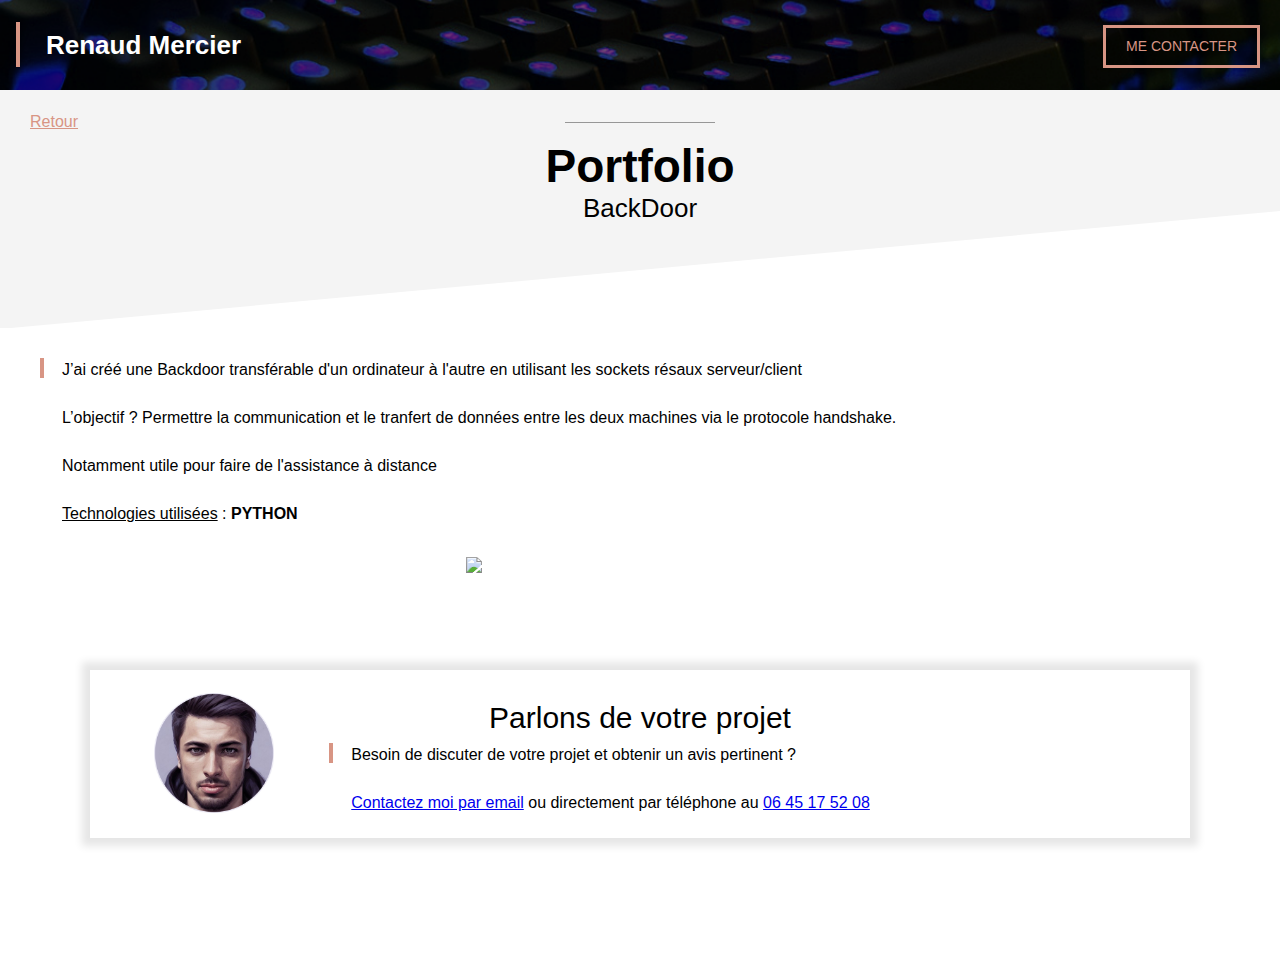
==== bd.html @ 526241b3 "Add files via upload" ====
<!DOCTYPE html>
<html lang="fr">
<head>
    <meta charset="UTF-8">
    <meta name="viewport" content="width=device-width, initial-scale=1.0">
    <title>BackDoor</title>
    <link rel="stylesheet" href="style.css">
</head>
<body>

    <!-- HEADER -->
    <div class="portfolio-header">
        <div class="texte-avec-ligne-verticale"
        style="margin-left: 16px; margin-top: 22px; height: 45px">
            <p class="portfolio-header-title">Renaud Mercier</p>
        </div>
        <a class="contact-button contact-button-portfolio"
        href="mailto:renaud.d.mercier@gmail.com?subject=Contact%20depuis%20heroku">ME CONTACTER</a>

    </div>

    <!-- SECTION GRISE TITRE -->
    <div class="section section-grise1" style="padding-top:20px">
        <a class="portfolio-back" href="index.html">Retour</a>
        <div class="separateur" style="margin-top:-12px;"></div>
        <h1 class="portfolio">Portfolio</h1>
        <h2 class="portfolio">BackDoor</h2>
    </div>

    <!-- SECTION CONTENU -->
    <div class="section">
        <div class="texte-avec-ligne-verticale">
            <p>
                J’ai créé une Backdoor transférable d'un ordinateur à l'autre en utilisant les sockets résaux serveur/client 
                <br><br>
                L’objectif ? Permettre la communication et le tranfert de données entre les deux machines via le protocole handshake.
                <br><br>
                Notamment utile pour faire de l'assistance à distance
                <br><br>
                <u>Technologies utilisées</u> : <b>PYTHON</b>

            </p>
            <div style="text-align: center; margin-top: 30px">
                <img class="portfolio" src="backdoorm.jpg">
            
            </div>
        </div>
    </div>

    <!-- FRAME -->
    <iframe src="contact-frame.html" scrolling="no"/>  
</body>
</html>
---- style.css ----
* {
    box-sizing: border-box;
}


:root {
    --color1: #D89584;
    --color2: #F4F4F4;
}

body {
    margin: 0;
    font-family: Arial;
    line-height: 1.5;
}

iframe {
    width: 100%;
    border: none;
    height: 350px;
}

div.cover {
    background: url(cover_overlay.png) no-repeat center/100% 100%,url(cover.jpg) no-repeat center/cover;
    height: 360px;
    position: relative;
}

div.sub{

    font-size: 20px;
}

img.cover-profile {
    height: 154px;
    position: relative;
    left: 50%;
    margin-left: -70px;
    margin-top: 10px;
    margin-bottom: -10px;
}

h1 {
    color: white;
    text-align: center;
    font-size: 42px;
    margin-top: 10px;
    margin-bottom: 0px;
}

div.cover p {
    color: lightgray;
    text-align: center;
    margin-top: 8px;
 
}

div.cover-contact {
    /* background-color: #FF000080; */
    position: absolute;
    top: 20px;
    left: 10px;
    border-left: 4px solid var(--color1);
    padding-left: 8px;
}

div.cover-contact p {
    text-align: left;
    margin-top: 0px;
    margin-bottom: 0px;
}

div.cover-contact p:first-child {
    margin-bottom: 14px;
}

div.cover-contact * {
    color: white;
    font-size: 14px;
}

a.contact-button {
    color: var(--color1);
    border: 3px solid var(--color1);
    padding: 8px 20px;
    text-decoration: none;
    background-color: #00000040;
    display: inline-block;
    margin-top: 2px;
    font-size: 14px;
}

a.contact-button-portfolio {
    position: absolute;
    margin-top: 20px; 
    right: 20px; 
    top:5px;
}

a.contact-button:hover{
    color: rgb(226, 218, 218);
    border: 5px solid rgb(226, 218, 218);
    background-color:#c9811670;
}

.section {
    padding-left: 40px;
    padding-right: 40px;
    padding-top: 30px;
    padding-bottom: 30px;
    overflow: auto;
}

div.section-grise1 {
    background: url(triangle2white.svg) no-repeat center bottom -1px/100%;
    background-color: var(--color2);
    padding-bottom: 100px;
}

div.section-grise2 {
    background: url(triangle1white.svg) no-repeat center top/100%;
    background-color: var(--color2);
    padding-top: 100px;
}

h2 {
    text-align: center;
    font-size: 34px;
    margin-top: 0px;
}

div.separateur {
    background-color: #979797;
    height: 1px;
    width: 150px;
    position: relative;
    left: 50%;
    margin-left: -75px;
}

div.section-grise1 p {
    font-size: 22px;
    color: #656565;
    text-align: center;
    max-width: 450px;
    margin-left: auto;
    margin-right: auto;
}

img.col-contenu {
    width: 40%;
}

div.col-contenu {
    width: 60%;
    padding-left: 16px;
}

.float-right {
    float: right;
}

div.texte-avec-ligne-verticale {
    border-left: 4px solid var(--color1);
    padding-left: 8px;
    height: 20px;
    display: inline-block;
}

div.texte-avec-ligne-verticale p {
    margin-top: 0;
    margin-left: 10px;
    
}

div.barre-verticale {
    height: 50px;
    width: 4px;
    background-color: var(--color1);
    margin-right: 8px;
}

.col-portfolio {
    width: 47%;

}

div.frame {
    margin: 30px 50px;
    padding: 20px 30px;
    background-color: white;
    box-shadow: 0px 0px 8px 8px rgba(0, 0, 0, 0.1);

}

p.frame-title {
    font-size: 30px;
    margin-top: 5px;
    margin-bottom: 0px;
    text-align: center;
}

div.frame img {
    margin-top: -50px;
    margin-bottom: -20px;
    width: 120px;

}

/* PORTFOLIO */
.portfolio-header {
    height: 90px;
    background: url(cover.jpg) no-repeat center/cover;
    position: relative;
}

.portfolio-header-title {
    font-size: 26px;
    font-weight: bold;
    color: white;
    padding-top: 4px;
    padding-left: 8px;
}

h1.portfolio {
    font-size: 46px;
    color: black;
    line-height: 1;
    padding-top: 10px;
}

h2.portfolio {
    font-size: 26px;
    color: black;
    font-weight: normal;
    margin-bottom: 0;
}

a.portfolio-back {
    color: var(--color1);
    margin-left: -10px;
}

img.portfolio {
    width: 70%;
    max-width: 475px;
}

.display-mobile {
    display: none;
}


/* RESPONSIVE DESIGN : MOBILE */
@media only screen and (max-width: 767px) {
    img.cover-profile {
        height: 90px;
        margin-top: 75px;
        margin-left: -40px;
    }
    
    h1 {
        font-size: 38px;
        margin-top: 6px;
        margin-bottom: 0px;
    }
    
    div.cover p {
        margin-top: 2px;
        font-size: 13px;
    }

    .section {
        padding-left: 20px;
        padding-right: 20px;
    }
    
    div.section-grise1 {
        padding-bottom: 40px;
    }

    h2 {
        font-size: 30px;
    }

    img.col-contenu {
        width: 100%;
    }
    
    div.col-contenu {
        width: 100%;
        padding-left: 0px;
        margin-top: 20px;
    }

    .col-portfolio {
        width: 100%;
        margin-bottom: 20px;
    }

    div.frame {
        margin: 0px 0px;
        padding: 0px 0px;
        box-shadow: none;
    }

    div.frame img {
        margin-top: 0px;
        margin-bottom: 0px;
        width: 70px;
    }

    /* POSTFOLIO - MOBILE */
    .portfolio-header-title {
        font-size: 19px;
        padding-top: 10px;
        padding-left: 4px;
    }

    a.contact-button {
        padding: 7px 12px;
        margin-top: 22px;
        font-size: 12px;
    }

    a.contact-button-portfolio {
        right: 12px; 
    }

    h1.portfolio {
        font-size: 40px;
    }
    
    h2.portfolio {
        font-size: 22px;
    }

    img.portfolio {
        width: 100%;
    }

    .display-mobile {
        display: block;
    }
}
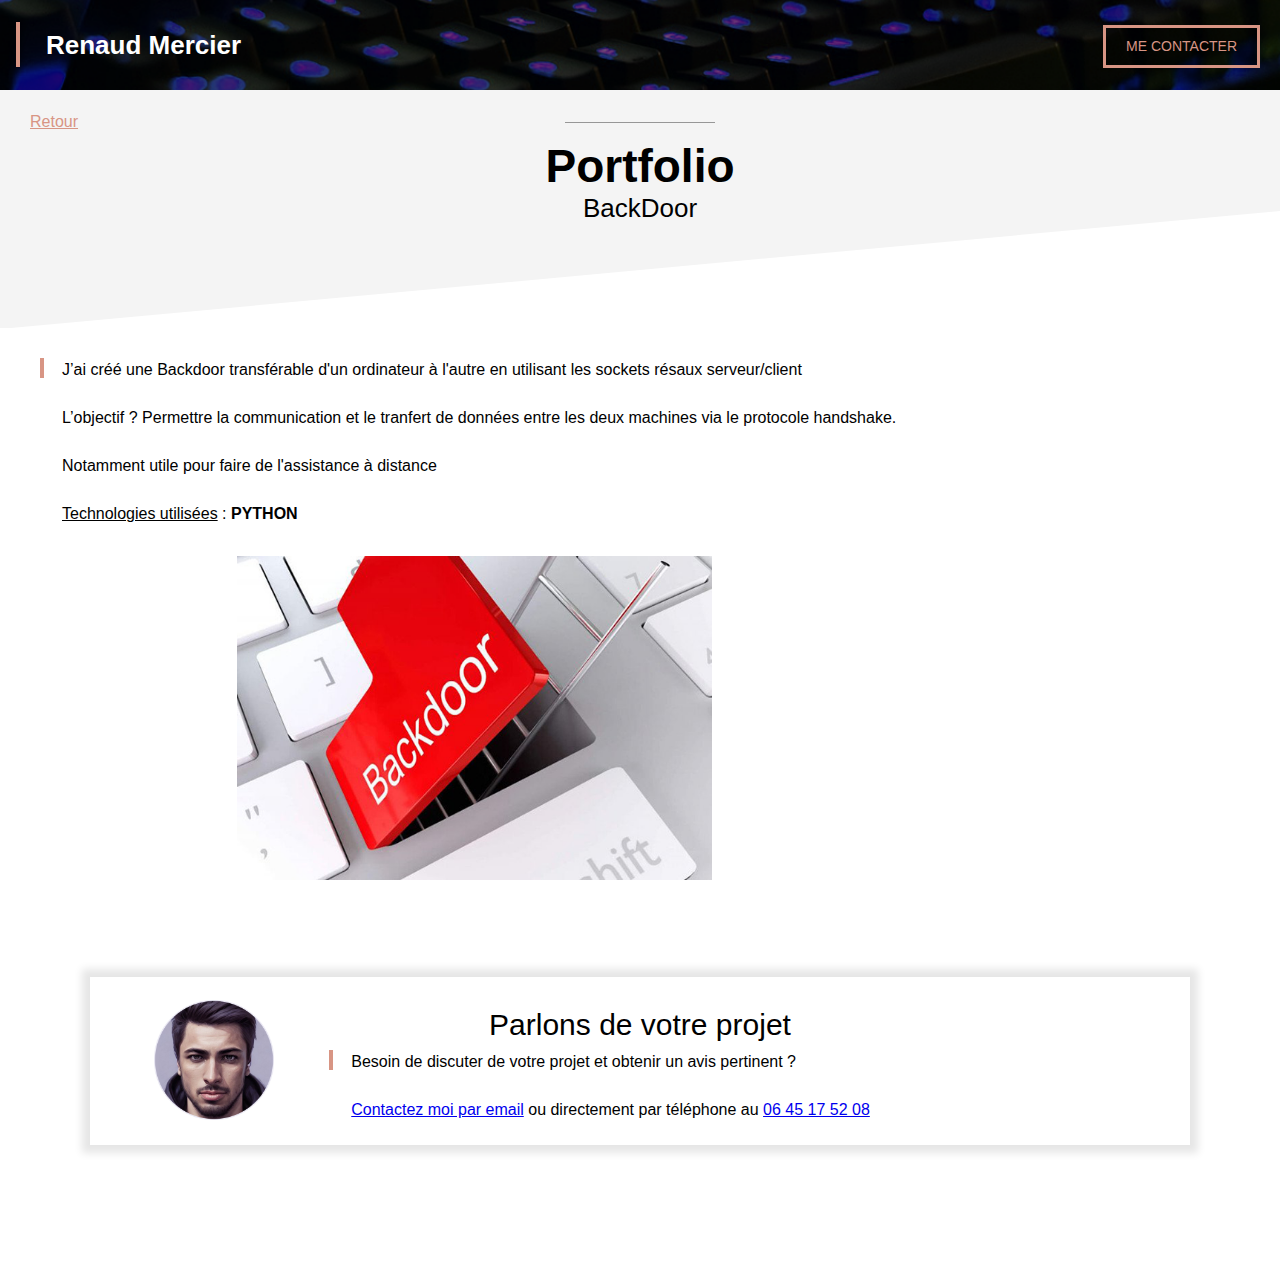
==== commit e5072c3e: "Add files via upload" ====
--- a/bd.html
+++ b/bd.html
@@ -41,7 +41,7 @@
 
             </p>
             <div style="text-align: center; margin-top: 30px">
-                <img class="portfolio" src="backdoorm.jpg">
+                <img class="portfolio" src="backdoorm.png">
             
             </div>
         </div>
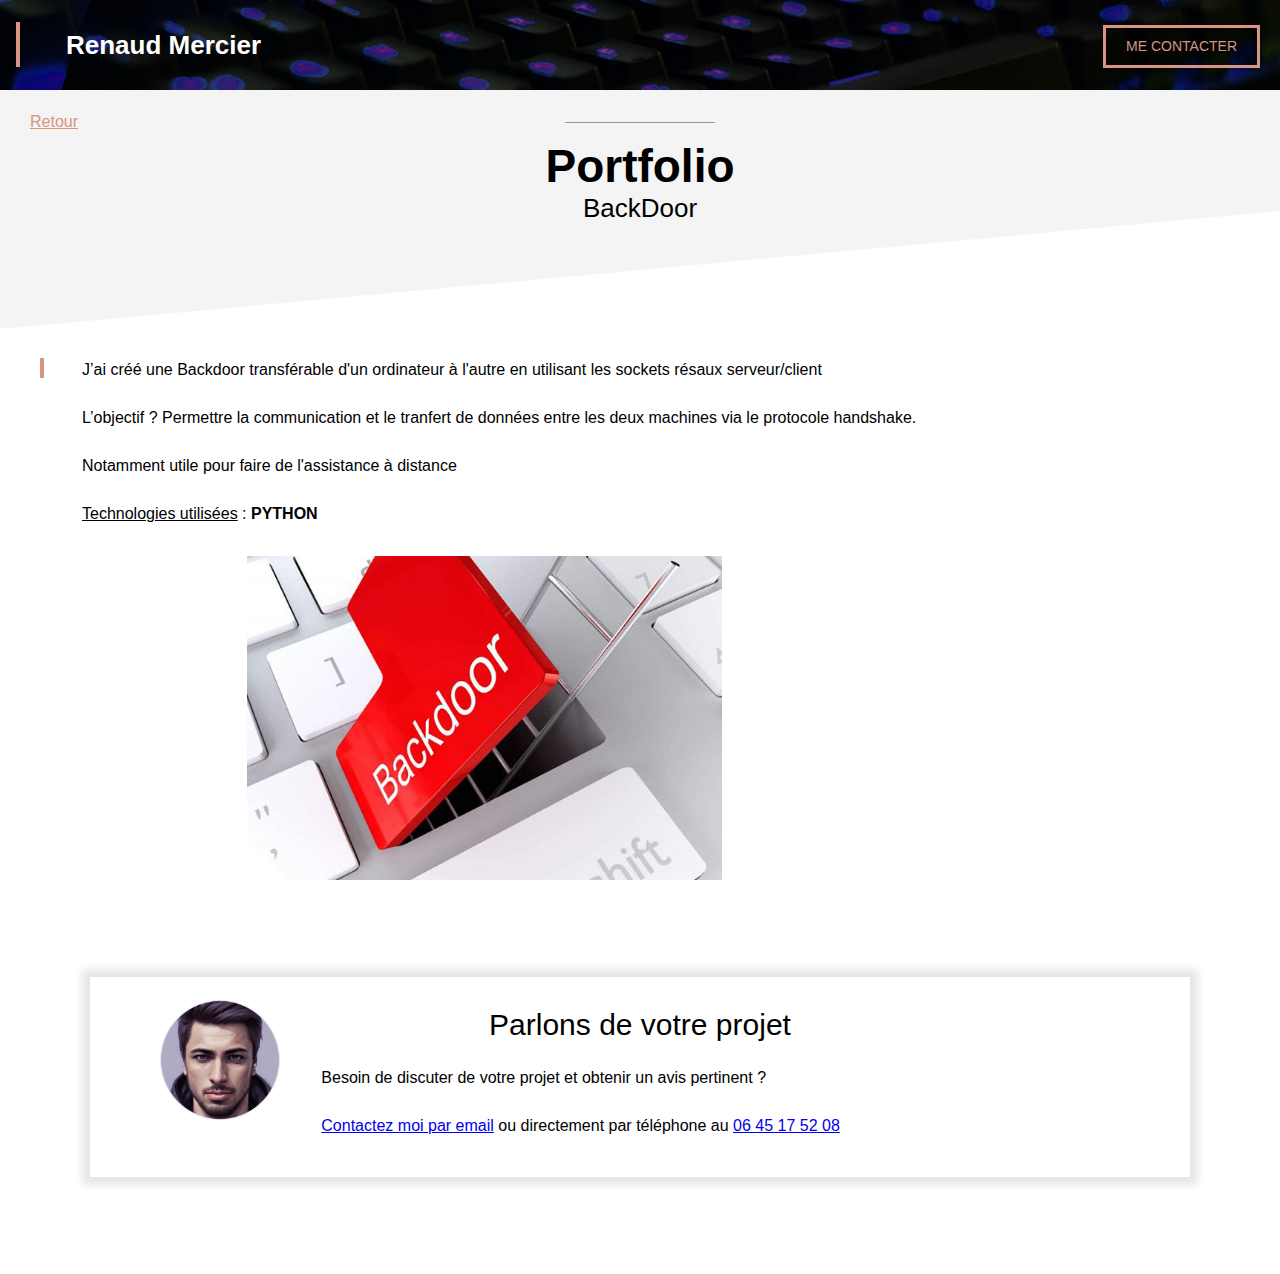
==== commit 0e593c74: "reaload" ====
--- a/bd.html
+++ b/bd.html
@@ -4,7 +4,7 @@
     <meta charset="UTF-8">
     <meta name="viewport" content="width=device-width, initial-scale=1.0">
     <title>BackDoor</title>
-    <link rel="stylesheet" href="style.css">
+    <link rel="stylesheet" href="/assets/css/style.css">
 </head>
 <body>
 
@@ -41,13 +41,13 @@
 
             </p>
             <div style="text-align: center; margin-top: 30px">
-                <img class="portfolio" src="backdoorm.png">
+                <img class="portfolio" src="./assets/images/backdoorm.png">
             
             </div>
         </div>
     </div>
 
     <!-- FRAME -->
-    <iframe src="contact-frame.html" scrolling="no"/>  
+    <iframe src="contact-frame.html" scrolling="no"> </iframe>
 </body>
 </html>--- a/assets/css/style.css
+++ b/assets/css/style.css
@@ -0,0 +1,388 @@
+* {
+    box-sizing: border-box;
+}
+
+
+:root {
+    --color1: #D89584;
+    --color2: #F4F4F4;
+}
+
+body {
+    margin: 0;
+    font-family: Arial;
+    line-height: 1.5;
+}
+
+iframe {
+    width: 100%;
+    border: none;
+    height: 350px;
+}
+
+div.cover {
+    background: url(../images/cover_overlay.png) no-repeat center/100% 100%,url(../images/cover.jpg) no-repeat center/cover;
+    height: 360px;
+    position: relative;
+}
+
+
+div.sub{
+
+    font-size: 20px;
+}
+
+img.cover-profile {
+    height: 154px;
+    position: relative;
+    left: 50%;
+    margin-left: -70px;
+    margin-top: 10px;
+    margin-bottom: -10px;
+   
+}
+
+
+
+h1 {
+    color: white;
+    text-align: center;
+    font-size: 42px;
+    margin-top: 10px;
+    margin-bottom: 0px;
+}
+
+div.cover p {
+    color: lightgray;
+    text-align: center;
+    margin-top: 8px;
+ 
+}
+
+div.cover-contact {
+    /* background-color: #FF000080; */
+    position: absolute;
+    top: 20px;
+    left: 10px;
+    border-left: 4px solid var(--color1);
+    padding-left: 8px;
+}
+
+div.cover-contact p {
+    text-align: left;
+    margin-top: 0px;
+    margin-bottom: 0px;
+}
+
+div.cover-contact p:first-child {
+    margin-bottom: 14px;
+}
+
+div.cover-contact * {
+    color: white;
+    font-size: 14px;
+}
+
+a.contact-button {
+    color: var(--color1);
+    border: 3px solid var(--color1);
+    padding: 8px 20px;
+    text-decoration: none;
+    background-color: #00000040;
+    display: inline-block;
+    margin-top: 2px;
+    font-size: 14px;
+}
+
+a.contact-button-portfolio {
+    position: absolute;
+    margin-top: 20px; 
+    right: 20px; 
+    top:5px;
+}
+
+a.contact-button:hover{
+    color: rgb(226, 218, 218);
+    border: 5px solid rgb(226, 218, 218);
+    background-color:#c9811670;
+}
+
+.section {
+    padding-left: 40px;
+    padding-right: 40px;
+    padding-top: 30px;
+    padding-bottom: 30px;
+    overflow: auto;
+}
+
+div.section-grise1 {
+    background: url(../images/triangle2white.svg) no-repeat center bottom -1px/100%;
+    background-color: var(--color2);
+    padding-bottom: 100px;
+}
+
+div.section-grise2 {
+    background: url(../images/triangle1white.svg) no-repeat center top/100%;
+    background-color: var(--color2);
+    padding-top: 100px;
+}
+
+h2 {
+    text-align: center;
+    font-size: 34px;
+    margin-top: 0px;
+}
+
+div.separateur {
+    background-color: #979797;
+    height: 1px;
+    width: 150px;
+    position: relative;
+    left: 50%;
+    margin-left: -75px;
+}
+
+div.section-grise1 p {
+    font-size: 22px;
+    color: #656565;
+    text-align: center;
+    max-width: 450px;
+    margin-left: auto;
+    margin-right: auto;
+}
+
+
+    img.col-contenu {
+        width: 40%;
+        max-width: 100%; /* La largeur maximale sera celle de son conteneur */
+        height: auto; /* La hauteur sera ajustée de manière proportionnelle à la largeur */
+    }
+
+
+
+div.col-contenu {
+    width: 60%;
+    padding-left: 16px;
+
+    
+}
+
+.float-right {
+    float: right;
+}
+
+span{
+    display: flex;
+    margin-left: auto;
+    margin-right:  auto;
+    justify-content: center;
+
+}
+
+div.sum{
+    margin-right: 400px;
+   
+}
+
+div.texte-avec-ligne-verticale {
+    border-left: 4px solid var(--color1);
+    padding-left: 8px;
+    height: 20px;
+    display: inline-block;
+    
+}
+
+div.texte-avec-ligne-verticale p {
+    margin-top: 0;
+    margin-left: 30px;
+    
+}
+
+div.barre-verticale {
+    height: 50px;
+    width: 4px;
+    background-color: var(--color1);
+    margin-right: 8px;
+}
+
+
+.col-portfolio {
+    width: 47%;
+
+}
+
+div.frame {
+    margin: 30px 50px;
+    padding: 20px 30px;
+    background-color: white;
+    box-shadow: 0px 0px 8px 8px rgba(0, 0, 0, 0.1);
+
+}
+
+p.frame-title {
+    font-size: 30px;
+    margin-top: 5px;
+    margin-bottom: 0px;
+    text-align: center;
+}
+
+div.frame img {
+    margin-top: -50px;
+    margin-bottom: -20px;
+    width: 120px;
+
+}
+
+/* PORTFOLIO */
+.portfolio-header {
+    height: 90px;
+    background: url(../images/cover.jpg) no-repeat center/cover;
+    position: relative;
+}
+
+.portfolio-header-title {
+    font-size: 26px;
+    font-weight: bold;
+    color: white;
+    padding-top: 4px;
+    padding-left: 8px;
+}
+
+h1.portfolio {
+    font-size: 46px;
+    color: black;
+    line-height: 1;
+    padding-top: 10px;
+}
+
+h2.portfolio {
+    font-size: 26px;
+    color: black;
+    font-weight: normal;
+    margin-bottom: 0;
+}
+
+a.portfolio-back {
+    color: var(--color1);
+    margin-left: -10px;
+}
+
+img.portfolio {
+    width: 70%;
+    max-width: 475px;
+}
+
+.display-mobile {
+    display: none;
+}
+td img {
+    width: 100%;
+    height: auto;
+    max-height: 200px; /* Choisissez une hauteur maximale pour toutes les images */
+    object-fit: cover; /* Assurez-vous que les images sont rognées pour conserver les proportions */
+}
+
+
+
+
+
+
+
+
+
+
+
+
+@media only screen and (max-width: 767px) {
+    img.cover-profile {
+        height: 90px;
+        margin-top: 75px;
+        margin-left: -40px;
+    }
+    
+    h1 {
+        font-size: 38px;
+        margin-top: 6px;
+        margin-bottom: 0px;
+    }
+    
+    div.cover p {
+        margin-top: 2px;
+        font-size: 13px;
+    }
+
+    .section {
+        padding-left: 20px;
+        padding-right: 20px;
+    }
+    
+    div.section-grise1 {
+        padding-bottom: 40px;
+    }
+
+    h2 {
+        font-size: 30px;
+    }
+
+    img.col-contenu {
+        width: 100%;
+        height: 10%;
+        margin-left:0px
+    }
+    
+    div.col-contenu {
+        width: 100%;
+        padding-left: 0px;
+        margin-top: 20px;
+    }
+
+    .col-portfolio {
+        width: 100%;
+        margin-bottom: 20px;
+    }
+
+    div.frame {
+        margin: 0px 0px;
+        padding: 0px 0px;
+        box-shadow: none;
+    }
+
+    div.frame img {
+        margin-top: 0px;
+        margin-bottom: 0px;
+        width: 70px;
+    }
+
+    /* POSTFOLIO - MOBILE */
+    .portfolio-header-title {
+        font-size: 19px;
+        padding-top: 10px;
+        padding-left: 4px;
+    }
+
+    a.contact-button {
+        padding: 7px 12px;
+        margin-top: 22px;
+        font-size: 12px;
+    }
+
+    a.contact-button-portfolio {
+        right: 12px; 
+    }
+
+    h1.portfolio {
+        font-size: 40px;
+    }
+    
+    h2.portfolio {
+        font-size: 22px;
+    }
+
+    img.portfolio {
+        width: 100%;
+    }
+
+    .display-mobile {
+        display: block;
+    }
+}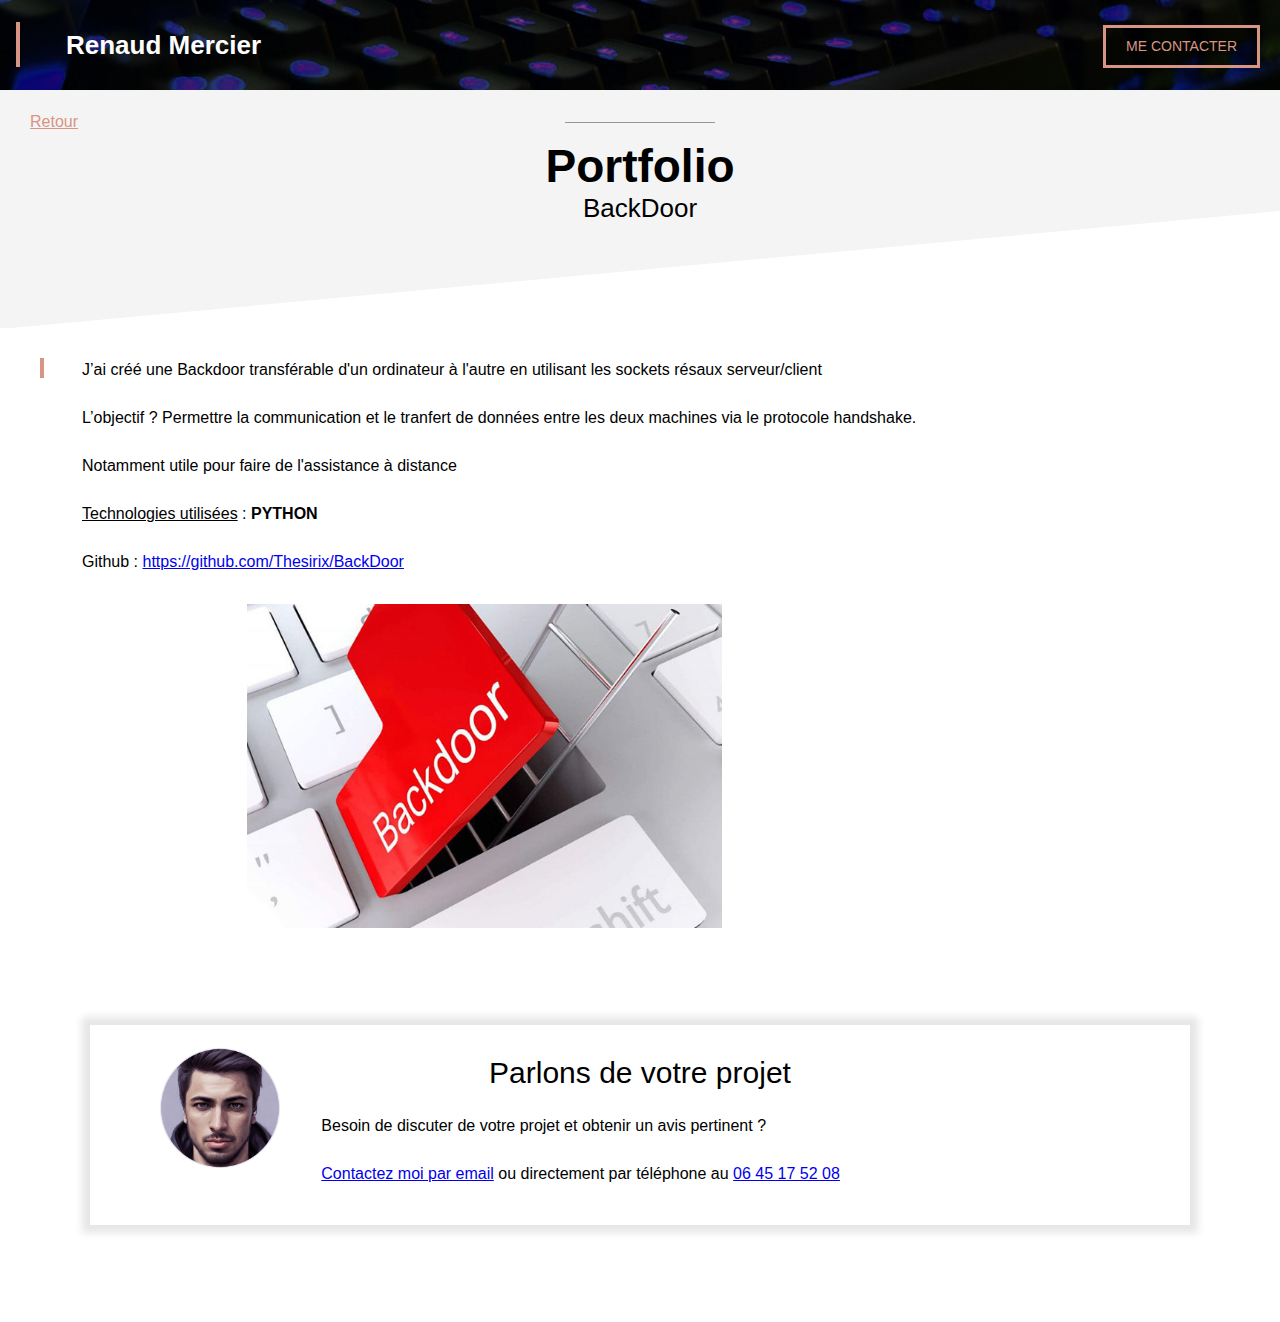
==== commit 4389a916: "all app" ====
--- a/bd.html
+++ b/bd.html
@@ -4,7 +4,7 @@
     <meta charset="UTF-8">
     <meta name="viewport" content="width=device-width, initial-scale=1.0">
     <title>BackDoor</title>
-    <link rel="stylesheet" href="/assets/css/style.css">
+    <link rel="stylesheet" href="./assets/css/style.css">
 </head>
 <body>
 
@@ -38,6 +38,9 @@
                 Notamment utile pour faire de l'assistance à distance
                 <br><br>
                 <u>Technologies utilisées</u> : <b>PYTHON</b>
+<br>
+<br>
+Github : <a href="https://github.com/Thesirix/BackDoor" target="_blank">https://github.com/Thesirix/BackDoor</a>
 
             </p>
             <div style="text-align: center; margin-top: 30px">
